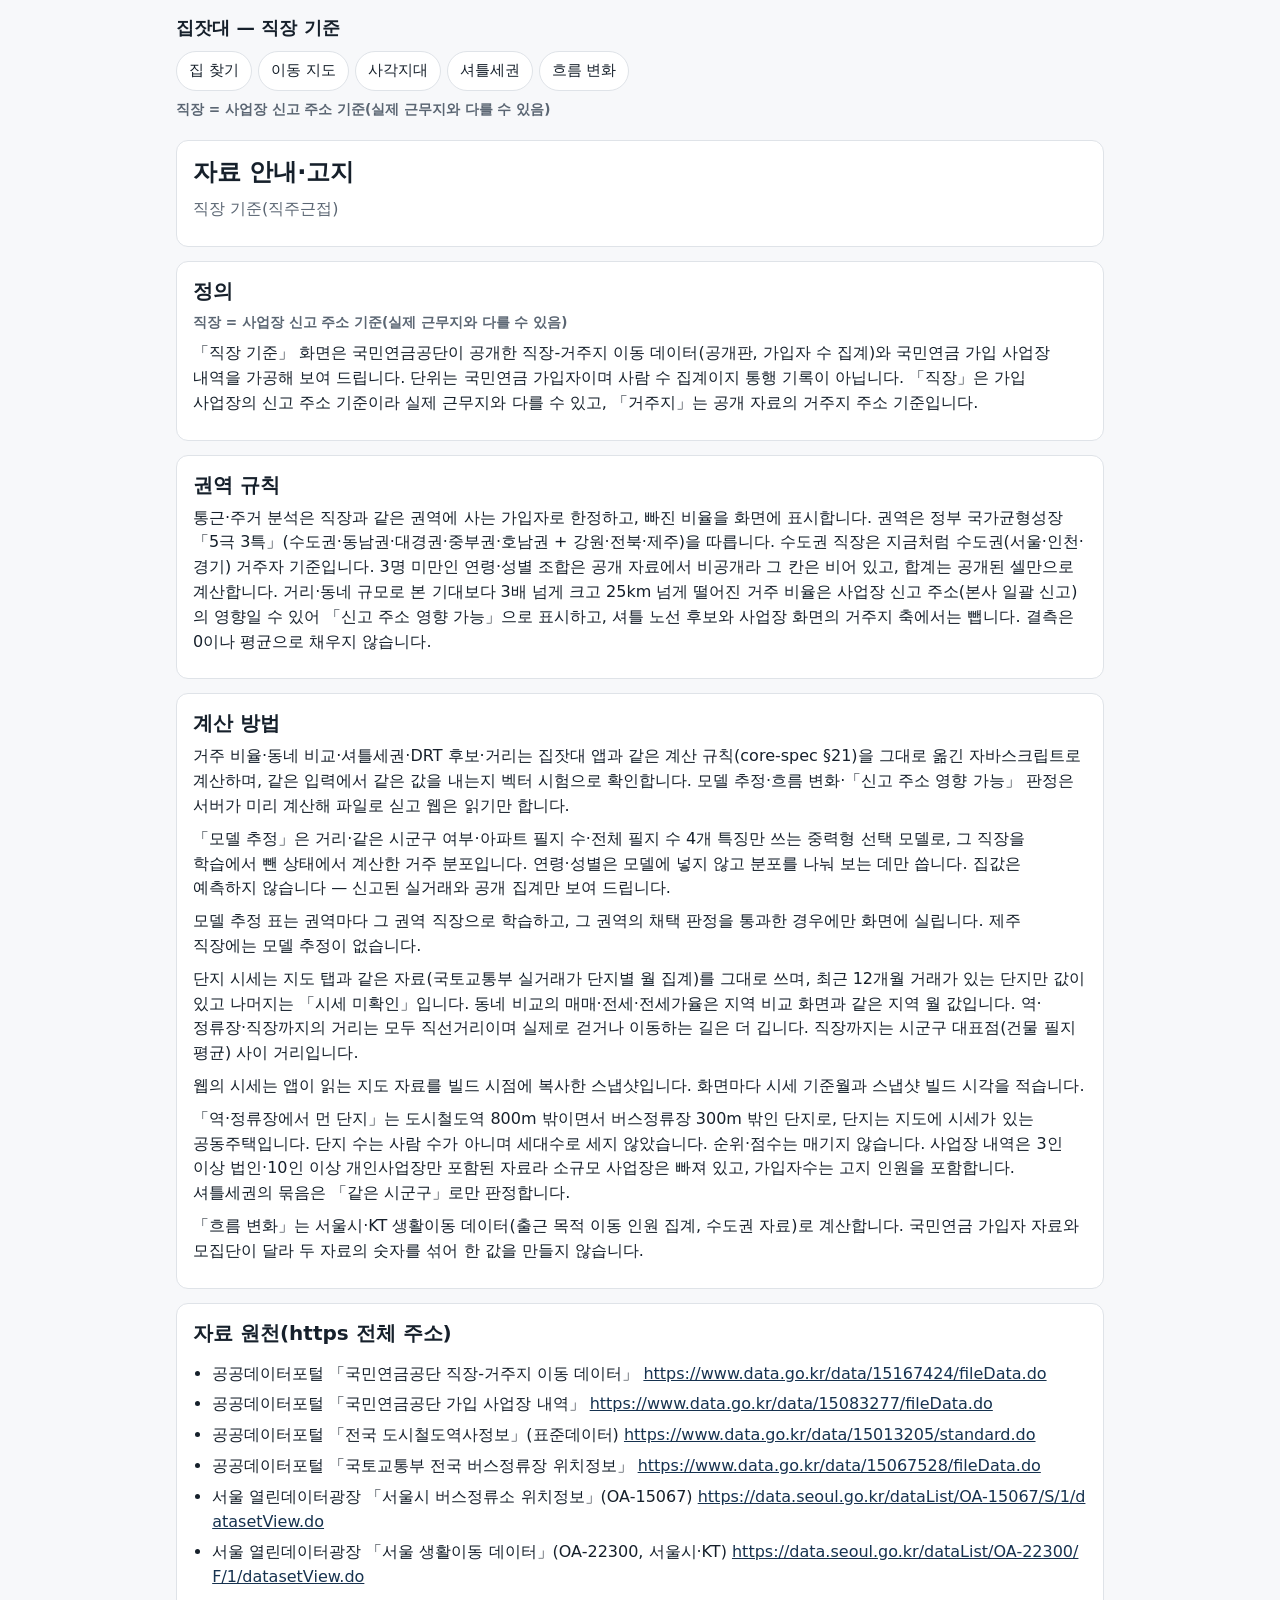
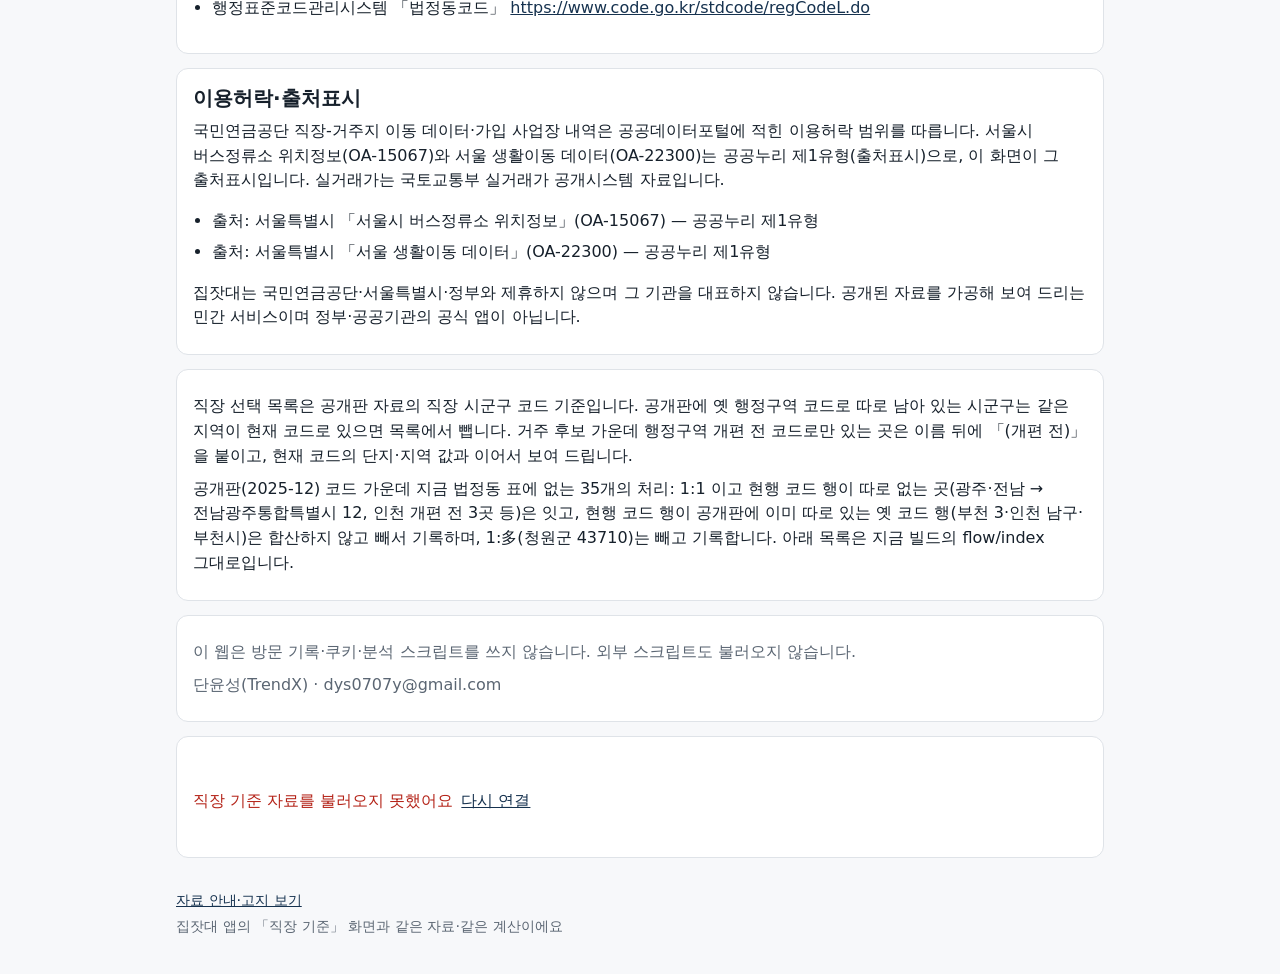
==== about.html @ 500f85c5 "집잣대 직장 기준 탐색(웹) 첫 발행 원천: 집잣대 저장소 t5-jikju 44557e168713f836e0f68a5224bf2326251830f1 의 web/ (커밋된 파일만, " ====
<!doctype html>
<html lang="ko">
<head>
<meta charset="utf-8">
<meta name="viewport" content="width=device-width, initial-scale=1">
<meta name="color-scheme" content="light dark">
<meta name="referrer" content="no-referrer">
<meta http-equiv="Content-Security-Policy" content="default-src 'self'; script-src 'self'; style-src 'self'; img-src 'self' data:; connect-src 'self' https://kgueaxstmhysfayvsyzs.supabase.co; object-src 'none'; base-uri 'self'; form-action 'none'">
<title>자료 안내·고지 · 집잣대 직장 기준</title>
<link rel="stylesheet" href="./style.css">
<script type="module" src="about.js"></script>
</head>
<body>
<header id="site-head" class="site-head"></header>
<main class="wrap about">
<div id="about-static"></div>
<section id="app" class="card"></section>
</main>
<footer id="site-foot" class="site-foot"></footer>
</body>
</html>
---- style.css ----
/* 집잣대 웹(직장 기준) — 시스템 폰트 · 라이브러리 0 · 360px 에서 페이지 가로 스크롤 0 · 다크 모드.
   색 토큰은 앱 docs/DESIGN-TOKENS.md 와 같은 값(primary 먹선 네이비 · bg · surface). 강조색(accent)은 쓰지 않는다 — 순위·해석으로 읽히는 강조 0.
   「모델 추정」은 실측과 다른 색(--model)·점선 테두리 섹션으로 분리한다. */
:root {
  --bg: #f7f8fa;
  --surface: #ffffff;
  --text: #16202b;
  --muted: #5b6673;
  --line: #dfe3e8;
  --primary: #16324f;
  --bar: #16324f;
  --bar-track: #e8ecf1;
  --model: #6b5ca5;
  --model-track: #ece9f5;
  --model-bg: #faf9fd;
  --ok: #1f7a45;
  --short: #b42318;
  --focus: #2f6fed;
  --radius: 12px;
  color-scheme: light dark;
}
@media (prefers-color-scheme: dark) {
  :root {
    --bg: #0f1419;
    --surface: #1a2029;
    --text: #e6eaef;
    --muted: #9aa5b1;
    --line: #2c3541;
    --primary: #9fc3ea;
    --bar: #7fa9d6;
    --bar-track: #26303b;
    --model: #b7a8ef;
    --model-track: #2e2a40;
    --model-bg: #1d1b29;
    --ok: #5cc98a;
    --short: #ff8a80;
    --focus: #8ab4ff;
  }
}

*, *::before, *::after { box-sizing: border-box; }
html { -webkit-text-size-adjust: 100%; text-size-adjust: 100%; }
body {
  margin: 0;
  background: var(--bg);
  color: var(--text);
  font-family: system-ui, -apple-system, "Apple SD Gothic Neo", "Malgun Gothic", "Noto Sans KR", sans-serif;
  font-size: 16px;
  line-height: 1.55;
  word-break: keep-all;
  overflow-wrap: anywhere;
}
a { color: var(--primary); }
:focus-visible { outline: 3px solid var(--focus); outline-offset: 2px; }
[hidden] { display: none !important; }
h1, h2, h3 { line-height: 1.3; margin: 0 0 .4em; }
h2 { font-size: 1.25rem; }
h3 { font-size: 1.05rem; margin-top: 1em; }
p { margin: .3em 0; }

.site-head, .site-foot, .wrap { max-width: 960px; margin: 0 auto; padding: 0 16px; }
.site-head { padding-top: 14px; padding-bottom: 6px; }
.brand-row { display: flex; flex-wrap: wrap; align-items: baseline; gap: 8px; }
.brand { font-weight: 700; font-size: 1.15rem; text-decoration: none; color: var(--text); }
.dev-badge:empty { display: none; }
.dev-badge { font-size: .8rem; color: var(--muted); border: 1px dashed var(--line); border-radius: 6px; padding: 0 6px; }
.site-nav ul { list-style: none; margin: 8px 0; padding: 0; display: flex; flex-wrap: wrap; gap: 6px; }
.site-nav a {
  display: inline-flex; align-items: center; min-height: 40px; padding: 4px 12px; border-radius: 999px;
  border: 1px solid var(--line); background: var(--surface); text-decoration: none; color: var(--text); font-size: .95rem;
}
.site-nav a[aria-current="page"] { background: var(--primary); border-color: var(--primary); color: var(--bg); font-weight: 600; }
.basis, .def-line { font-size: .85rem; color: var(--muted); margin: 2px 0; }
.def-line { font-weight: 600; }
.site-foot { padding-top: 12px; padding-bottom: 32px; font-size: .9rem; }
.muted, .caption, .foot, .sub, .def, .field-caption { color: var(--muted); }
.caption, .foot, .field-caption { font-size: .85rem; }

.card {
  background: var(--surface); border: 1px solid var(--line); border-radius: var(--radius);
  padding: 16px; margin: 12px 0; min-width: 0;
}
.card:empty { display: none; }
.card-model { background: var(--model-bg); border: 2px dashed var(--model); }
.card-model .bar-fill { background: var(--model); }
.card-model .bar-track { background: var(--model-track); }
.card-model h2 { color: var(--model); }
.sec-head { margin-bottom: 8px; }
.sec-head .def { font-size: .9rem; }
.band {
  margin: 8px 0; padding: 8px 10px; border-left: 4px solid var(--primary); background: var(--bar-track);
  border-radius: 0 8px 8px 0; font-size: .92rem;
}

.filter { display: flex; flex-wrap: wrap; align-items: center; gap: 6px 10px; margin: 8px 0; }
.filter-label { font-size: .9rem; color: var(--muted); min-width: 4.5em; }
.chips { display: flex; flex-wrap: wrap; gap: 6px; }
.chip {
  min-height: 44px; padding: 6px 14px; border-radius: 999px; border: 1px solid var(--line);
  background: var(--surface); color: var(--text); font: inherit; font-size: .95rem; cursor: pointer;
}
.chip.is-on { background: var(--primary); border-color: var(--primary); color: var(--bg); font-weight: 600; }
.btn, .btn-link {
  min-height: 44px; padding: 8px 16px; border-radius: 10px; border: 1px solid var(--primary);
  background: var(--surface); color: var(--primary); font: inherit; cursor: pointer; margin: 8px 8px 0 0;
}
.btn-link { border: none; text-decoration: underline; padding: 8px; }
.budget { flex-direction: column; align-items: stretch; }
.budget input[type="range"] { width: 100%; min-height: 44px; accent-color: var(--primary); }
.budget-value { font-weight: 700; font-size: 1.05rem; }

.work-pick { display: grid; grid-template-columns: 1fr 1fr; gap: 10px; }
.field { display: flex; flex-direction: column; gap: 4px; font-size: .9rem; color: var(--muted); min-width: 0; }
select {
  min-height: 44px; width: 100%; padding: 6px 10px; border-radius: 10px; border: 1px solid var(--line);
  background: var(--surface); color: var(--text); font: inherit; font-size: 1rem;
}
@media (max-width: 420px) { .work-pick { grid-template-columns: 1fr; } }

/* 막대(단색) */
.bars { list-style: none; margin: 8px 0; padding: 0; }
.bars li { margin: 4px 0; }
.bar-btn, .bar-static {
  display: grid; grid-template-columns: minmax(0, 9em) minmax(0, 1fr) auto; grid-template-areas: "label track value" "note note note";
  align-items: center; gap: 2px 10px; width: 100%; text-align: left; font: inherit; color: inherit;
  background: none; border: 1px solid transparent; border-radius: 8px; padding: 6px 8px; min-height: 44px;
}
.bar-btn { cursor: pointer; }
.bar-btn:hover { border-color: var(--line); }
.is-picked .bar-btn { border-color: var(--primary); }
.bar-label { grid-area: label; min-width: 0; }
.bar-track { grid-area: track; display: block; height: 10px; background: var(--bar-track); border-radius: 5px; overflow: hidden; }
.bar-fill { display: block; height: 100%; background: var(--bar); border-radius: 5px; }
.bar-value { grid-area: value; font-variant-numeric: tabular-nums; font-weight: 600; }
.bar-note { grid-area: note; font-size: .8rem; color: var(--muted); }
.tag {
  display: inline-block; margin-left: 6px; padding: 0 6px; border: 1px solid var(--muted); border-radius: 6px;
  font-size: .75rem; color: var(--muted); white-space: nowrap;
}
@media (max-width: 420px) {
  .bar-btn, .bar-static { grid-template-columns: minmax(0, 1fr) auto; grid-template-areas: "label value" "track track" "note note"; }
}

/* 단지 목록 */
.cx-list { list-style: none; margin: 8px 0; padding: 0; }
.cx-row { border-top: 1px solid var(--line); padding: 10px 0; }
.cx-head { display: flex; flex-wrap: wrap; justify-content: space-between; gap: 6px; align-items: baseline; }
.cx-name { font-weight: 600; }
.cx-meta { font-size: .88rem; color: var(--muted); margin: 2px 0; }
.pill { font-size: .82rem; padding: 2px 8px; border-radius: 999px; border: 1px solid currentColor; white-space: nowrap; }
.pill-ok { color: var(--ok); }
.pill-short { color: var(--short); }
.pill-none { color: var(--muted); }
.verdict { font-weight: 600; }

/* 표 — 넓은 표는 표 안에서만 가로로 움직인다(페이지 가로 스크롤 0) */
.table-wrap { width: 100%; max-width: 100%; overflow-x: auto; -webkit-overflow-scrolling: touch; margin: 8px 0; }
table { border-collapse: collapse; width: 100%; font-size: .9rem; }
caption { text-align: left; color: var(--muted); font-size: .85rem; padding-bottom: 4px; }
th, td { padding: 6px 8px; border-bottom: 1px solid var(--line); text-align: left; vertical-align: top; }
thead th { font-weight: 600; color: var(--muted); white-space: nowrap; }
tbody th { font-weight: 500; }
.num { text-align: right; font-variant-numeric: tabular-nums; white-space: nowrap; }
td.best { font-weight: 800; }
tr.is-gap th, tr.is-gap td { font-weight: 700; }
.wide th:first-child, .wide td:first-child { position: sticky; left: 0; background: var(--surface); }
tfoot th, tfoot td { font-weight: 600; border-top: 2px solid var(--line); }

/* 이동 지도 */
.flow-map { width: 100%; height: auto; max-height: 70vh; display: block; background: var(--bar-track); border-radius: 10px; }
.flow-map line { stroke: var(--bar); stroke-linecap: round; opacity: .75; }
.flow-map .home-dot { fill: var(--bar); }
.flow-map .work-dot { fill: var(--surface); stroke: var(--primary); stroke-width: 4; }
.flow-map text { fill: var(--text); font-size: 20px; paint-order: stroke; stroke: var(--bar-track); stroke-width: 4px; }
.cells { display: grid; grid-template-columns: repeat(auto-fit, minmax(9.5em, 1fr)); gap: 8px; margin: 8px 0; }
.cell { border: 1px solid var(--line); border-radius: 10px; padding: 8px 10px; }
.cell-label { font-size: .85rem; color: var(--muted); display: block; }
.cell-value { font-size: 1.15rem; font-weight: 700; font-variant-numeric: tabular-nums; }

/* 상태 */
.status { padding: 10px 0; color: var(--muted); }
.status-error { color: var(--short); }

/* 자료 안내·고지 */
.about section { margin-bottom: 14px; }
.about p { margin: .5em 0; }
.src-list { padding-left: 1.2em; }
.src-list li { margin: 6px 0; }
.src-list a { word-break: break-all; }
.legacy-list { padding-left: 1.2em; font-size: .9rem; }
.model-col { color: var(--model); }
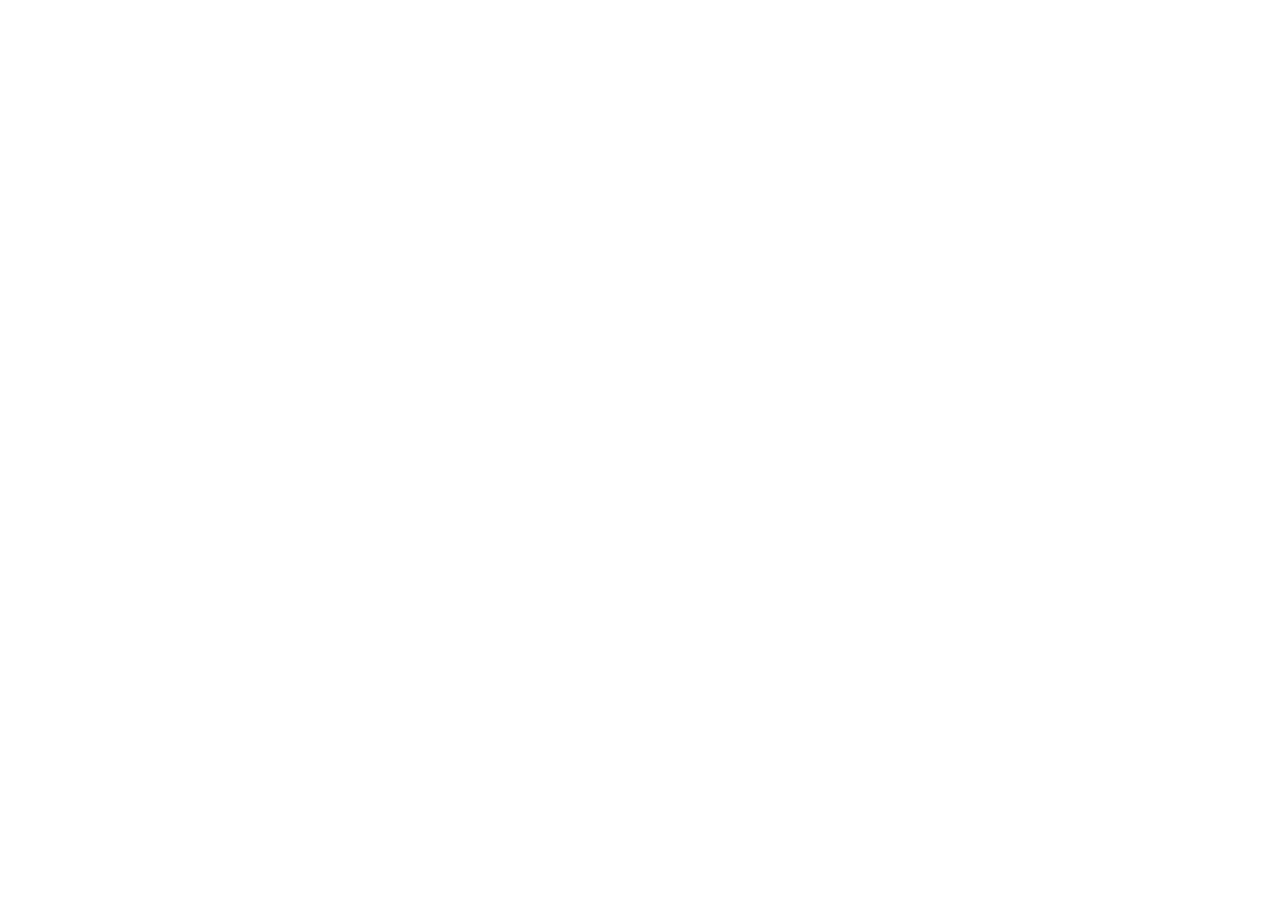
==== commit aac5c83f: "새 주소로 이전 — https://trendx-company.vercel.app/zipzatdae/explore (페이지는 넘김 페이지만 남김, 쿼리 유지 · noindex · c" ====
--- a/about.html
+++ b/about.html
@@ -3,19 +3,13 @@
 <head>
 <meta charset="utf-8">
 <meta name="viewport" content="width=device-width, initial-scale=1">
-<meta name="color-scheme" content="light dark">
-<meta name="referrer" content="no-referrer">
-<meta http-equiv="Content-Security-Policy" content="default-src 'self'; script-src 'self'; style-src 'self'; img-src 'self' data:; connect-src 'self' https://kgueaxstmhysfayvsyzs.supabase.co; object-src 'none'; base-uri 'self'; form-action 'none'">
-<title>자료 안내·고지 · 집잣대 직장 기준</title>
-<link rel="stylesheet" href="./style.css">
-<script type="module" src="about.js"></script>
+<meta name="robots" content="noindex">
+<title>집잣대 직장 기준 — 새 주소로 옮겼습니다</title>
+<link rel="canonical" href="https://trendx-company.vercel.app/zipzatdae/explore/about.html">
+<meta http-equiv="refresh" content="0; url=https://trendx-company.vercel.app/zipzatdae/explore/about.html">
+<script>location.replace("https://trendx-company.vercel.app/zipzatdae/explore/about.html" + location.search + location.hash);</script>
 </head>
 <body>
-<header id="site-head" class="site-head"></header>
-<main class="wrap about">
-<div id="about-static"></div>
-<section id="app" class="card"></section>
-</main>
-<footer id="site-foot" class="site-foot"></footer>
+<p>집잣대 직장 기준 웹이 새 주소로 옮겼습니다: <a href="https://trendx-company.vercel.app/zipzatdae/explore/about.html">https://trendx-company.vercel.app/zipzatdae/explore/about.html</a></p>
 </body>
 </html>
